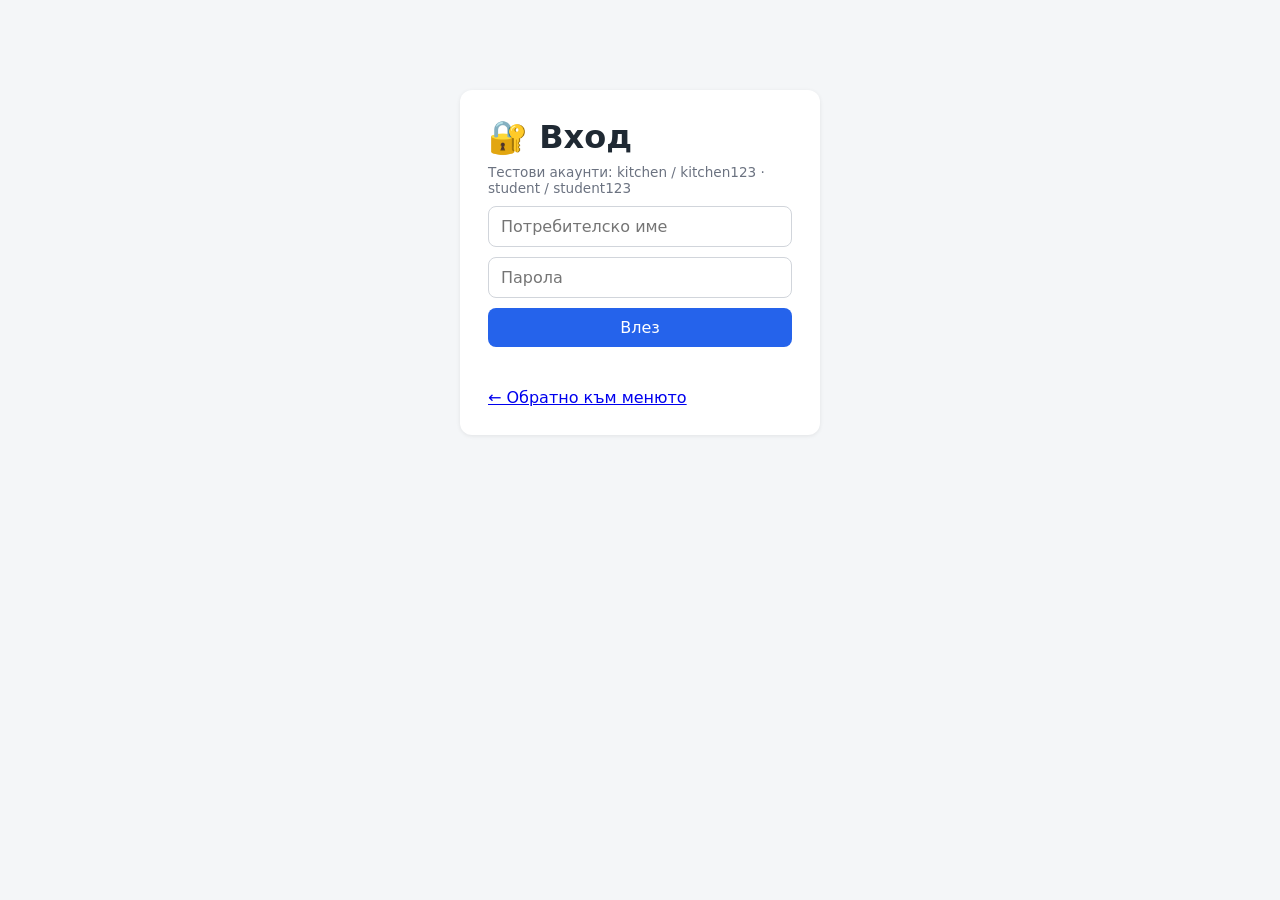
==== SchoolMenu.Api/wwwroot/admin.html @ 2c91041d "Initial commit." ====
<!DOCTYPE html>
<html lang="bg">
<head>
  <meta charset="UTF-8">
  <meta name="viewport" content="width=device-width, initial-scale=1.0">
  <title>Кухня | Админ панел</title>
  <link rel="stylesheet" href="css/style.css">
</head>
<body>

  <header>
    <h1>👩‍🍳 Кухня — админ панел</h1>
    <div class="header-right">
      <!-- Потребителското име се попълва от admin.js -->
      <span id="who"></span>
      <button id="btn-logout">Изход</button>
    </div>
  </header>

  <main>

    <!-- ====================================================
         СЕКЦИЯ 1: Ястия (РАБОТЕЩ ПРИМЕР за запис в базата)
         ==================================================== -->
    <section class="panel">
      <h2>Ястия</h2>

      <!-- Списъкът се пълни от admin.js -> loadItems() -->
      <ul id="items-list"></ul>

      <h3>Добави ново ястие</h3>
      <form id="item-form">
        <input id="item-name" placeholder="Име, напр. Леща чорба" required>
        <select id="item-type">
          <option value="soup">🍲 Супа</option>
          <option value="main">🍛 Основно</option>
          <option value="dessert">🍰 Десерт</option>
        </select>
        <input id="item-allergens" placeholder="Алергени, напр. глутен, мляко (по желание)">
        <button type="submit">Добави ястие</button>
      </form>
    </section>

    <!-- ====================================================
         СЕКЦИЯ 2: Дневно меню - ТВОЯТА ЗАДАЧА 1
         ==================================================== -->
    <section class="panel todo-box">
      <h2>Дневно меню</h2>
      <p>
        <strong>ЗАДАЧА 1:</strong> Тук направи форма за създаване на дневно меню:
        дата + три падащи списъка (супа, основно, десерт) + бележки + бутон „Публикувай“.
      </p>
      <p>
        Точните стъпки са описани в <code>js/admin.js</code> (най-долу).
        Сървърът вече е готов — ползвай <code>postMenu()</code> от <code>js/api.js</code>.
        Формата „Добави ястие“ по-горе е твоят модел за подражание!
      </p>
    </section>

  </main>

  <script src="js/api.js"></script>
  <script src="js/admin.js"></script>
</body>
</html>
---- SchoolMenu.Api/wwwroot/css/style.css ----
/* ============================================================
   style.css - общите стилове за всички страници.

   Цветовете са "CSS променливи" - промени ги тук и цялото
   приложение се пребоядисва. (Бонус задача: тъмен режим =
   втори набор от тези променливи!)
   ============================================================ */
:root {
  --bg: #f4f6f8;            /* фон на страницата */
  --card: #ffffff;          /* фон на картите/панелите */
  --text: #1f2933;          /* основен текст */
  --muted: #6b7280;         /* по-блед текст */
  --primary: #2563eb;       /* основен цвят (бутони, header) */
  --primary-dark: #1e40af;  /* при hover */
  --danger: #dc2626;        /* грешки */
  --radius: 12px;           /* заобляне на ъглите */
}

/* Нулиране: браузърите слагат свои отстъпи - махаме ги */
* { box-sizing: border-box; margin: 0; padding: 0; }

body {
  font-family: system-ui, -apple-system, "Segoe UI", sans-serif;
  background: var(--bg);
  color: var(--text);
}

/* ---------------- Header (горна лента) ---------------- */
header {
  background: var(--primary);
  color: white;
  padding: 16px 24px;
  display: flex;
  justify-content: space-between;
  align-items: center;
  flex-wrap: wrap;          /* на тесен екран се пренарежда */
  gap: 8px;
}
header h1 { font-size: 1.25rem; }
header a { color: white; }
.header-right { display: flex; align-items: center; gap: 12px; }

/* main е центриран и не по-широк от 640px -> чете се добре
   и на телефон, и на голям монитор (responsive) */
main { max-width: 640px; margin: 24px auto; padding: 0 16px; }

h2 { margin-bottom: 12px; }
h3 { margin-top: 16px; }

/* ---------------- Карта с менюто (index.html) ---------------- */
.menu-card {
  background: var(--card);
  border-radius: var(--radius);
  padding: 8px 20px;
  box-shadow: 0 1px 4px rgba(0, 0, 0, 0.08);
}
.menu-item {
  display: flex;
  align-items: center;
  gap: 14px;
  padding: 14px 0;
  border-bottom: 1px solid #eef0f2;
}
.menu-item:last-of-type { border-bottom: none; }
.menu-item .emoji { font-size: 1.8rem; }
.menu-item small {
  display: block;
  color: var(--muted);
  text-transform: uppercase;
  font-size: 0.72rem;
  letter-spacing: 0.04em;
}
.menu-item strong { font-size: 1.05rem; }
.menu-item em { display: block; color: var(--muted); font-size: 0.8rem; font-style: normal; }

.notes {
  background: #eff6ff;
  border-radius: 8px;
  padding: 10px 12px;
  margin: 10px 0 14px;
  font-size: 0.9rem;
}

/* Съобщение "менюто не е публикувано" */
.alert {
  background: #fef3c7;
  border-radius: var(--radius);
  padding: 16px;
}

/* ---------------- Форми ---------------- */
form { display: flex; flex-direction: column; gap: 10px; margin-top: 8px; }
input, select, textarea {
  padding: 10px 12px;
  border: 1px solid #d1d5db;
  border-radius: 8px;
  font: inherit;
  background: white;
}
button {
  padding: 10px 16px;
  border: none;
  border-radius: 8px;
  background: var(--primary);
  color: white;
  font: inherit;
  cursor: pointer;
}
button:hover { background: var(--primary-dark); }

/* ---------------- Админ панел ---------------- */
.panel {
  background: var(--card);
  border-radius: var(--radius);
  padding: 20px;
  margin-bottom: 20px;
  box-shadow: 0 1px 4px rgba(0, 0, 0, 0.08);
}
.panel ul { list-style: none; }
.panel li {
  padding: 8px 0;
  border-bottom: 1px solid #eef0f2;
  display: flex;
  justify-content: space-between;
}
.tag { color: var(--muted); font-size: 0.85rem; }

/* Секцията-задача е с пунктирана рамка, за да се набива на очи */
.todo-box { border: 2px dashed var(--primary); }
.todo-box p { margin-bottom: 8px; }

#btn-logout { background: rgba(255, 255, 255, 0.18); }

/* ---------------- Login страница ---------------- */
.login-box {
  max-width: 360px;
  margin-top: 10vh;
  background: var(--card);
  padding: 28px;
  border-radius: var(--radius);
  box-shadow: 0 1px 4px rgba(0, 0, 0, 0.08);
}
.login-box h1 { margin-bottom: 8px; }
.login-box a { display: inline-block; margin-top: 14px; }
.hint { color: var(--muted); font-size: 0.85rem; margin-bottom: 10px; }
.error { color: var(--danger); min-height: 1.2em; font-size: 0.9rem; }

/* ---------------- Навигация по дни (ЗАДАЧА 2) ---------------- */
.day-nav { display: flex; gap: 8px; margin-bottom: 16px; }
.day-nav button { flex: 1; }
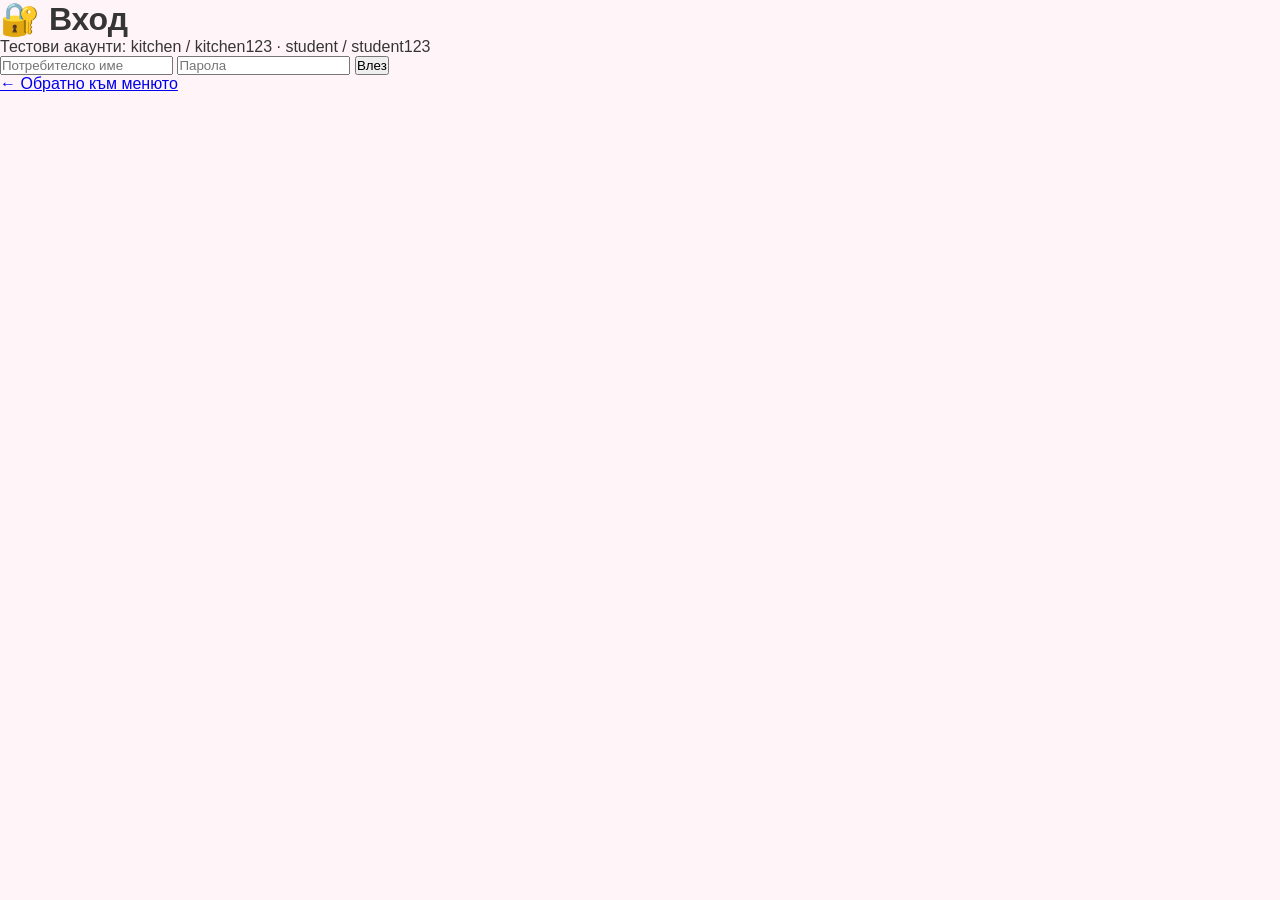
==== commit d01451da: "Fix HTML formatting in admin.html" ====
--- a/SchoolMenu.Api/wwwroot/admin.html
+++ b/SchoolMenu.Api/wwwroot/admin.html
@@ -5,6 +5,7 @@
   <meta name="viewport" content="width=device-width, initial-scale=1.0">
   <title>Кухня | Админ панел</title>
   <link rel="stylesheet" href="css/style.css">
+
 </head>
 <body>
 
--- a/SchoolMenu.Api/wwwroot/css/style.css
+++ b/SchoolMenu.Api/wwwroot/css/style.css
@@ -5,146 +5,436 @@
    приложение се пребоядисва. (Бонус задача: тъмен режим =
    втори набор от тези променливи!)
    ============================================================ */
+/* ================= LOGIN ================= */
+html {
+    scroll-behavior: smooth;
+}
 :root {
-  --bg: #f4f6f8;            /* фон на страницата */
-  --card: #ffffff;          /* фон на картите/панелите */
-  --text: #1f2933;          /* основен текст */
-  --muted: #6b7280;         /* по-блед текст */
-  --primary: #2563eb;       /* основен цвят (бутони, header) */
-  --primary-dark: #1e40af;  /* при hover */
-  --danger: #dc2626;        /* грешки */
-  --radius: 12px;           /* заобляне на ъглите */
-}
-
-/* Нулиране: браузърите слагат свои отстъпи - махаме ги */
-* { box-sizing: border-box; margin: 0; padding: 0; }
-
+    --primary: #E63973;
+    --primary-dark: #C2185B;
+    --secondary: #FF6F91;
+    --background: #FFF5F8;
+    --white: #FFFFFF;
+    --text: #353535;
+    --shadow: 0 10px 30px rgba(0,0,0,.08);
+}
 body {
-  font-family: system-ui, -apple-system, "Segoe UI", sans-serif;
-  background: var(--bg);
-  color: var(--text);
-}
-
-/* ---------------- Header (горна лента) ---------------- */
-header {
-  background: var(--primary);
-  color: white;
-  padding: 16px 24px;
-  display: flex;
-  justify-content: space-between;
-  align-items: center;
-  flex-wrap: wrap;          /* на тесен екран се пренарежда */
-  gap: 8px;
-}
-header h1 { font-size: 1.25rem; }
-header a { color: white; }
-.header-right { display: flex; align-items: center; gap: 12px; }
-
-/* main е центриран и не по-широк от 640px -> чете се добре
-   и на телефон, и на голям монитор (responsive) */
-main { max-width: 640px; margin: 24px auto; padding: 0 16px; }
-
-h2 { margin-bottom: 12px; }
-h3 { margin-top: 16px; }
-
-/* ---------------- Карта с менюто (index.html) ---------------- */
-.menu-card {
-  background: var(--card);
-  border-radius: var(--radius);
-  padding: 8px 20px;
-  box-shadow: 0 1px 4px rgba(0, 0, 0, 0.08);
-}
-.menu-item {
-  display: flex;
-  align-items: center;
-  gap: 14px;
-  padding: 14px 0;
-  border-bottom: 1px solid #eef0f2;
-}
-.menu-item:last-of-type { border-bottom: none; }
-.menu-item .emoji { font-size: 1.8rem; }
-.menu-item small {
-  display: block;
-  color: var(--muted);
-  text-transform: uppercase;
-  font-size: 0.72rem;
-  letter-spacing: 0.04em;
-}
-.menu-item strong { font-size: 1.05rem; }
-.menu-item em { display: block; color: var(--muted); font-size: 0.8rem; font-style: normal; }
-
-.notes {
-  background: #eff6ff;
-  border-radius: 8px;
-  padding: 10px 12px;
-  margin: 10px 0 14px;
-  font-size: 0.9rem;
-}
-
-/* Съобщение "менюто не е публикувано" */
-.alert {
-  background: #fef3c7;
-  border-radius: var(--radius);
-  padding: 16px;
-}
-
-/* ---------------- Форми ---------------- */
-form { display: flex; flex-direction: column; gap: 10px; margin-top: 8px; }
-input, select, textarea {
-  padding: 10px 12px;
-  border: 1px solid #d1d5db;
-  border-radius: 8px;
-  font: inherit;
-  background: white;
-}
-button {
-  padding: 10px 16px;
-  border: none;
-  border-radius: 8px;
-  background: var(--primary);
-  color: white;
-  font: inherit;
-  cursor: pointer;
-}
-button:hover { background: var(--primary-dark); }
-
-/* ---------------- Админ панел ---------------- */
-.panel {
-  background: var(--card);
-  border-radius: var(--radius);
-  padding: 20px;
-  margin-bottom: 20px;
-  box-shadow: 0 1px 4px rgba(0, 0, 0, 0.08);
-}
-.panel ul { list-style: none; }
-.panel li {
-  padding: 8px 0;
-  border-bottom: 1px solid #eef0f2;
-  display: flex;
-  justify-content: space-between;
-}
-.tag { color: var(--muted); font-size: 0.85rem; }
-
-/* Секцията-задача е с пунктирана рамка, за да се набива на очи */
-.todo-box { border: 2px dashed var(--primary); }
-.todo-box p { margin-bottom: 8px; }
-
-#btn-logout { background: rgba(255, 255, 255, 0.18); }
-
-/* ---------------- Login страница ---------------- */
-.login-box {
-  max-width: 360px;
-  margin-top: 10vh;
-  background: var(--card);
-  padding: 28px;
-  border-radius: var(--radius);
-  box-shadow: 0 1px 4px rgba(0, 0, 0, 0.08);
-}
-.login-box h1 { margin-bottom: 8px; }
-.login-box a { display: inline-block; margin-top: 14px; }
-.hint { color: var(--muted); font-size: 0.85rem; margin-bottom: 10px; }
-.error { color: var(--danger); min-height: 1.2em; font-size: 0.9rem; }
-
-/* ---------------- Навигация по дни (ЗАДАЧА 2) ---------------- */
-.day-nav { display: flex; gap: 8px; margin-bottom: 16px; }
-.day-nav button { flex: 1; }
+    margin: 0;
+    background: var(--background);
+    color: var(--text);
+    font-family: 'Poppins',sans-serif;
+}
+* {
+    margin: 0;
+    padding: 0;
+    box-sizing: border-box;
+}
+.login-page {
+    min-height: 100vh;
+    display: flex;
+    justify-content: center;
+    align-items: center;
+    padding: 40px;
+}
+
+.login-card {
+    width: 430px;
+    background: white;
+    border-radius: 25px;
+    padding: 45px;
+    box-shadow: 0 15px 35px rgba(0,0,0,.12);
+}
+
+.login-header {
+    text-align: center;
+    margin-bottom: 35px;
+}
+
+    .login-header h1 {
+        font-size: 34px;
+        color: #5E4035;
+    }
+
+    .login-header p {
+        margin-top: 8px;
+        color: #9C8278;
+    }
+
+.input-group {
+    margin-bottom: 22px;
+}
+
+    .input-group label {
+        display: block;
+        margin-bottom: 8px;
+        font-weight: 600;
+    }
+
+.role-select {
+    display: flex;
+    gap: 15px;
+}
+
+.role-card {
+    flex: 1;
+    cursor: pointer;
+}
+
+    .role-card input {
+        display: none;
+    }
+
+    .role-card span {
+        display: block;
+        text-align: center;
+        padding: 15px;
+        border-radius: 15px;
+        border: 2px solid #D8C7BE;
+        transition: .3s;
+    }
+
+    .role-card input:checked + span {
+        background: #A76F5A;
+        color: white;
+        border-color: #A76F5A;
+    }
+
+.login-footer {
+    margin-top: 30px;
+    text-align: center;
+    color: #9C8278;
+}
+.container {
+    width: 90%;
+    max-width: 1400px;
+    margin: auto;
+}
+.header {
+    position: sticky;
+    top: 0;
+    z-index: 1000;
+    background: white;
+    box-shadow: var(--shadow);
+    padding: 18px 0;
+}
+    .header .container {
+        display: flex;
+        justify-content: space-between;
+        align-items: center;
+    }
+.logo {
+    font-size: 28px;
+    font-weight: 700;
+    color: var(--primary);
+    letter-spacing: 1px;
+}
+nav {
+    display: flex;
+    gap: 35px;
+    align-items: center;
+}
+    nav a {
+        text-decoration: none;
+        color: var(--text);
+        font-weight: 500;
+        transition: .3s;
+    }
+        nav a:hover {
+            color: var(--primary);
+        }
+.login-btn {
+    background: var(--primary);
+    color: white !important;
+    padding: 12px 28px;
+    border-radius: 12px;
+    font-weight: 600;
+    letter-spacing: .5px;
+}
+    .login-btn:hover {
+        background: var(--primary-dark);
+    }
+.hero {
+    padding: 80px 0;
+}
+.hero-content {
+    display: flex;
+    justify-content: space-between;
+    align-items: center;
+    gap: 60px;
+}
+.hero-text {
+    flex: 1;
+}
+    .hero-text h1 {
+        font-size: 56px;
+        color: var(--primary);
+        margin-bottom: 15px;
+    }
+    .hero-text h2 {
+        font-size: 30px;
+        font-weight: 500;
+        margin-bottom: 25px;
+    }
+    .hero-text p {
+        font-size: 18px;
+        line-height: 1.8;
+        color: #666;
+        margin-bottom: 35px;
+    }
+.hero-button {
+    display: inline-block;
+    background: var(--primary);
+    color: white;
+    text-decoration: none;
+    padding: 15px 35px;
+    border-radius: 12px;
+    transition: .3s;
+}
+    .hero-button:hover {
+        background: var(--primary-dark);
+        transform: translateY(-3px);
+    }
+.hero-image {
+    flex: 1;
+    text-align: right;
+}
+    .hero-image img {
+        width: 100%;
+        max-width: 520px;
+        border-radius: 25px;
+        box-shadow: var(--shadow);
+    }
+@media(max-width:900px) {
+
+    .hero-content {
+        flex-direction: column;
+        text-align: center;
+    }
+
+    .hero-image {
+        text-align: center;
+    }
+
+    .hero-text h1 {
+        font-size: 42px;
+    }
+}
+.login-page {
+    min-height: 100vh;
+    display: flex;
+    justify-content: center;
+    align-items: center;
+    background: linear-gradient( 135deg, #FFF5F8, #FFE7EF );
+}
+.login-card {
+    width: 430px;
+    background: white;
+    padding: 50px;
+    border-radius: 25px;
+    box-shadow: var(--shadow);
+    text-align: center;
+    transition: .35s;
+}
+    .login-card h1 {
+        color: var(--primary);
+        margin-bottom: 15px;
+        transition: .35s;
+    }
+.subtitle {
+    color: #666;
+    margin-bottom: 35px;
+}
+.role-btn {
+    width: 100%;
+    padding: 18px;
+    margin-bottom: 18px;
+    border: none;
+    border-radius: 15px;
+    background: var(--primary);
+    color: white;
+    font-size: 18px;
+    cursor: pointer;
+    transition: .3s;
+}
+    .role-btn:hover {
+        background: var(--primary-dark);
+    }
+#kitchenLogin {
+    display: flex;
+    flex-direction: column;
+    gap: 20px;
+}
+    #kitchenLogin input {
+        padding: 16px;
+        border: 1px solid #ddd;
+        border-radius: 12px;
+        font-size: 16px;
+    }
+.login-btn-full {
+    background: var(--primary);
+    color: white;
+    border: none;
+    padding: 16px;
+    border-radius: 12px;
+    cursor: pointer;
+    font-size: 17px;
+}
+    .login-btn-full:hover {
+        background: var(--primary-dark);
+    }
+.menu-section {
+    margin: 80px 0;
+}
+.section-title {
+    text-align: center;
+    font-size: 38px;
+    color: var(--primary);
+    margin-bottom: 50px;
+}
+.category-title {
+    font-size: 28px;
+    margin-bottom: 30px;
+}
+.menu-grid {
+    display: grid;
+    grid-template-columns: repeat(auto-fit,minmax(320px,1fr));
+    gap: 30px;
+}
+.food-card {
+    background: white;
+    border-radius: 20px;
+    overflow: hidden;
+    box-shadow: var(--shadow);
+    transition: .3s;
+    border: 1px solid #f3d4df;
+    transition: .35s;
+}
+    .food-card:hover {
+        transform: translateY(-12px);
+        box-shadow: 0 20px 45px rgba(0,0,0,.15);
+        transition: .35s;
+    }
+    .food-card img {
+        width: 100%;
+        height: 260px;
+        object-fit: cover;
+        transition: .35s;
+    }
+.food-info {
+    padding: 25px;
+}
+    .food-info h4 {
+        font-size: 24px;
+        margin-bottom: 15px;
+    }
+    .food-info p {
+        color: #666;
+        line-height: 1.7;
+        margin-bottom: 20px;
+    }
+.food-details {
+    display: flex;
+    justify-content: space-between;
+    margin-bottom: 20px;
+    font-weight: 600;
+    color: var(--primary);
+}
+.food-info small {
+    color: #888;
+}
+.calendar-section {
+    margin-top: 70px;
+}
+.calendar-box {
+    display: flex;
+    justify-content: center;
+    margin-top: 35px;
+}
+#menuDate {
+    padding: 16px 25px;
+    font-size: 18px;
+    border-radius: 15px;
+    border: 2px solid var(--primary);
+    background: white;
+    color: var(--text);
+    outline: none;
+}
+    #menuDate:focus {
+        border-color: var(--primary-dark);
+    }
+.selected-date {
+    margin-top: 20px;
+    text-align: center;
+    font-size: 22px;
+    font-weight: 600;
+    color: var(--primary);
+}
+.footer {
+    background: #C2185B;
+    color: white;
+    margin-top: 100px;
+    padding: 80px 0 30px;
+}
+.footer-grid {
+    display: grid;
+    grid-template-columns: repeat(auto-fit,minmax(260px,1fr));
+    gap: 40px;
+}
+.footer h3 {
+    margin-bottom: 20px;
+    font-size: 22px;
+}
+.footer p {
+    line-height: 1.8;
+    margin-bottom: 10px;
+}
+.footer form {
+    display: flex;
+    flex-direction: column;
+    gap: 15px;
+}
+.footer input,
+.footer textarea {
+    padding: 14px;
+    border: none;
+    border-radius: 12px;
+    font-family: 'Poppins',sans-serif;
+}
+.footer textarea {
+    resize: none;
+    height: 110px;
+}
+.footer button {
+    background: white;
+    color: var(--primary);
+    border: none;
+    padding: 14px;
+    border-radius: 12px;
+    cursor: pointer;
+    font-weight: 600;
+    transition: .3s;
+}
+    .footer button:hover {
+        background: #ffe5ef;
+    }
+.rating {
+    display: flex;
+    gap: 10px;
+    margin-top: 15px;
+}
+    .rating button {
+        width: 45px;
+        height: 45px;
+        border-radius: 50%;
+    }
+.copyright {
+    text-align: center;
+    margin-top: 40px;
+    border-top: 1px solid rgba(255,255,255,.2);
+    padding-top: 20px;
+    font-size: 14px;
+}
+.logo-subtitle {
+    font-size: 13px;
+    color: #777;
+    margin-top: 4px;
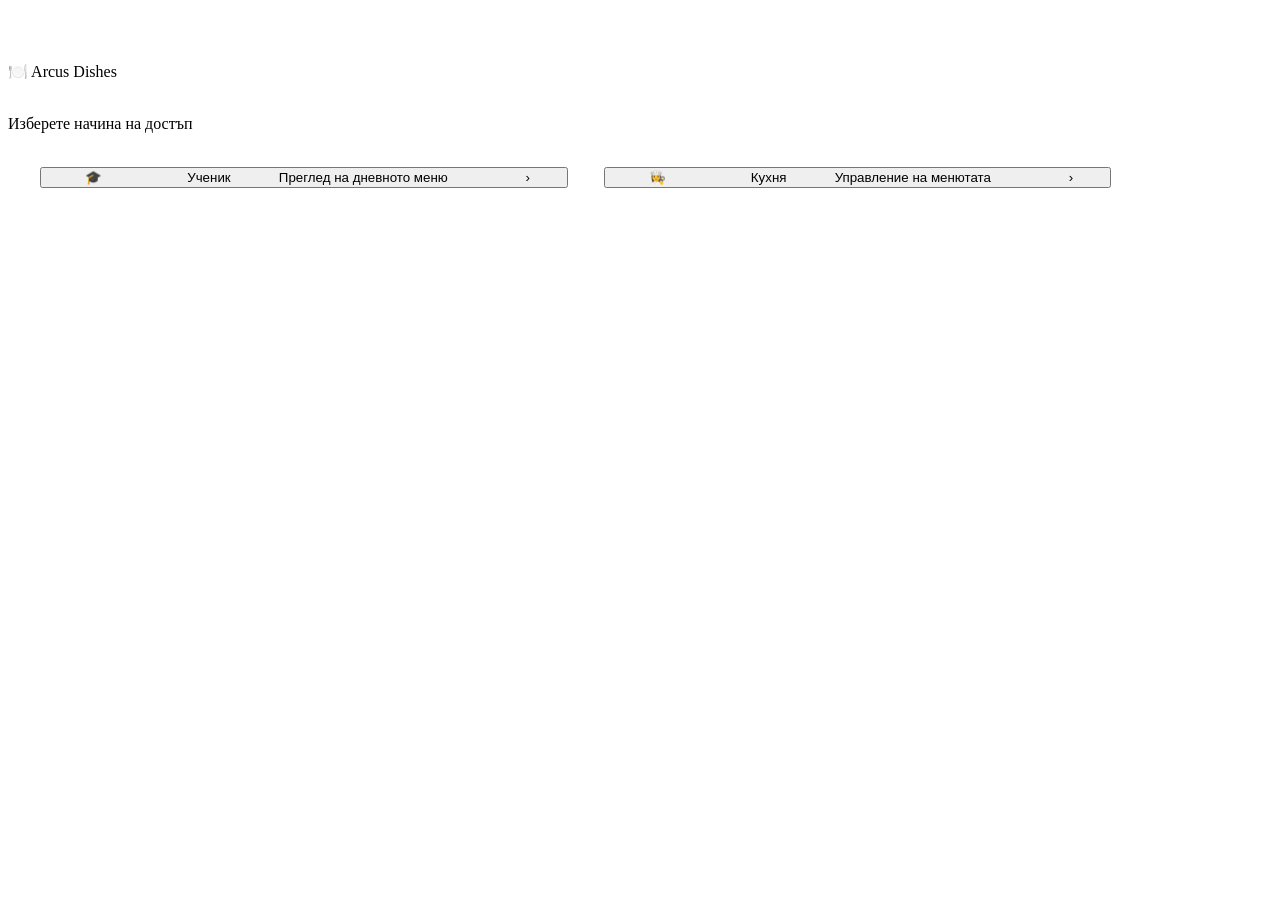
==== commit 5024d960: "Update admin page title and layout structure" ====
--- a/SchoolMenu.Api/wwwroot/admin.html
+++ b/SchoolMenu.Api/wwwroot/admin.html
@@ -3,62 +3,216 @@
 <head>
   <meta charset="UTF-8">
   <meta name="viewport" content="width=device-width, initial-scale=1.0">
-  <title>Кухня | Админ панел</title>
+  <title>Arcus Dishes — Кухня</title>
   <link rel="stylesheet" href="css/style.css">
-
 </head>
 <body>
 
-  <header>
-    <h1>👩‍🍳 Кухня — админ панел</h1>
-    <div class="header-right">
-      <!-- Потребителското име се попълва от admin.js -->
-      <span id="who"></span>
-      <button id="btn-logout">Изход</button>
+  <div class="admin-layout">
+
+    <!-- ══ SIDEBAR ══ -->
+    <aside class="admin-sidebar">
+      <div class="sidebar-logo">🍽️ Arcus Dishes</div>
+      <div class="sidebar-user">
+        <div class="sidebar-avatar">👩‍🍳</div>
+        <div class="sidebar-user-info">
+          <div class="username" id="who">Кухня</div>
+          <div class="role-label">Администратор</div>
+        </div>
+      </div>
+      <nav class="sidebar-nav">
+        <button class="sidebar-nav-item active" onclick="showTab('tab-menu')" id="nav-menu">
+          <span class="nav-icon">📅</span> Дневно меню
+        </button>
+        <button class="sidebar-nav-item" onclick="showTab('tab-items')" id="nav-items">
+          <span class="nav-icon">🍲</span> Ястия
+        </button>
+      </nav>
+      <div class="sidebar-footer">
+        <button class="btn-logout" id="btn-logout">🚪 Изход</button>
+      </div>
+    </aside>
+
+    <!-- ══ MAIN ══ -->
+    <main class="admin-main">
+      <div class="admin-topbar">
+        <h1 id="topbar-title">Дневно меню</h1>
+        <div class="topbar-actions">
+          <button class="btn btn-green" id="topbar-primary-btn" onclick="openAddMenuModal()">+ Публикувай меню</button>
+        </div>
+      </div>
+
+      <div class="admin-content">
+
+        <!-- ══ TAB: MENU ══ -->
+        <div class="tab-view active" id="tab-menu">
+
+          <!-- Date picker for viewing -->
+          <div class="admin-panel">
+            <div class="panel-header">
+              <h2>Преглед по дата</h2>
+              <div style="display:flex;gap:8px;align-items:center;">
+                <button class="btn btn-outline btn-sm" id="admin-prev">‹</button>
+                <input type="date" id="admin-date" style="padding:8px 12px;border:1.5px solid var(--border);border-radius:8px;font-size:14px;outline:none;">
+                <button class="btn btn-outline btn-sm" id="admin-next">›</button>
+                <button class="btn btn-outline btn-sm" id="admin-today">Днес</button>
+              </div>
+            </div>
+            <div class="panel-body" id="admin-menu-view">
+              <div class="empty-state"><div class="empty-icon">📅</div><p>Изберете дата за преглед</p></div>
+            </div>
+          </div>
+
+          <!-- Recent menus list -->
+          <div class="admin-panel">
+            <div class="panel-header"><h2>Последни менюта</h2></div>
+            <div class="panel-body">
+              <div id="recent-menus-list">
+                <div class="empty-state"><div class="empty-icon">⏳</div><p>Зареждане...</p></div>
+              </div>
+            </div>
+          </div>
+        </div>
+
+        <!-- ══ TAB: ITEMS ══ -->
+        <div class="tab-view" id="tab-items">
+          <div class="admin-panel">
+            <div class="panel-header">
+              <h2>Всички ястия</h2>
+              <button class="btn btn-green btn-sm" onclick="openAddItemModal()">+ Добави ястие</button>
+            </div>
+            <div class="panel-body" style="padding:0;">
+              <table class="items-table">
+                <thead>
+                  <tr>
+                    <th>Ястие</th>
+                    <th>Тип</th>
+                    <th>Грамаж</th>
+                    <th>Цена</th>
+                    <th>Алергени</th>
+                    <th>Действия</th>
+                  </tr>
+                </thead>
+                <tbody id="items-tbody">
+                  <tr><td colspan="6"><div class="empty-state"><div class="empty-icon">⏳</div><p>Зареждане...</p></div></td></tr>
+                </tbody>
+              </table>
+            </div>
+          </div>
+        </div>
+
+      </div><!-- /admin-content -->
+    </main>
+  </div>
+
+  <!-- ══ MODAL: ADD/EDIT ITEM ══ -->
+  <div class="modal-overlay" id="itemModal">
+    <div class="modal">
+      <div class="modal-header">
+        <h3 id="itemModalTitle">Добави ястие</h3>
+        <button class="modal-close" onclick="closeModal('itemModal')">✕</button>
+      </div>
+      <div class="modal-body">
+        <form id="item-form">
+          <input type="hidden" id="item-id">
+          <div class="form-grid">
+            <div class="field-group span-2">
+              <label>Наименование *</label>
+              <input type="text" id="item-name" placeholder="напр. Леща чорба" required>
+            </div>
+            <div class="field-group">
+              <label>Категория *</label>
+              <select id="item-type">
+                <option value="soup">🍲 Супа</option>
+                <option value="main">🍛 Основно</option>
+                <option value="dessert">🍰 Десерт</option>
+              </select>
+            </div>
+            <div class="field-group">
+              <label>Грамаж (г)</label>
+              <input type="number" id="item-weight" placeholder="напр. 350" min="0">
+            </div>
+            <div class="field-group">
+              <label>Цена (лв.)</label>
+              <input type="number" id="item-price" placeholder="напр. 2.50" step="0.01" min="0">
+            </div>
+            <div class="field-group">
+              <label>Калории (kcal)</label>
+              <input type="number" id="item-calories" placeholder="напр. 280" min="0">
+            </div>
+            <div class="field-group span-2">
+              <label>Алергени</label>
+              <input type="text" id="item-allergens" placeholder="напр. глутен, мляко, яйца">
+            </div>
+            <div class="field-group span-2">
+              <label>Съставки / Описание</label>
+              <textarea id="item-description" placeholder="Кратко описание на ястието и основните съставки..."></textarea>
+            </div>
+          </div>
+        </form>
+      </div>
+      <div class="modal-footer">
+        <button class="btn btn-outline" onclick="closeModal('itemModal')">Отказ</button>
+        <button class="btn btn-green" onclick="submitItemForm()">Запази</button>
+      </div>
     </div>
-  </header>
-
-  <main>
-
-    <!-- ====================================================
-         СЕКЦИЯ 1: Ястия (РАБОТЕЩ ПРИМЕР за запис в базата)
-         ==================================================== -->
-    <section class="panel">
-      <h2>Ястия</h2>
-
-      <!-- Списъкът се пълни от admin.js -> loadItems() -->
-      <ul id="items-list"></ul>
-
-      <h3>Добави ново ястие</h3>
-      <form id="item-form">
-        <input id="item-name" placeholder="Име, напр. Леща чорба" required>
-        <select id="item-type">
-          <option value="soup">🍲 Супа</option>
-          <option value="main">🍛 Основно</option>
-          <option value="dessert">🍰 Десерт</option>
-        </select>
-        <input id="item-allergens" placeholder="Алергени, напр. глутен, мляко (по желание)">
-        <button type="submit">Добави ястие</button>
-      </form>
-    </section>
-
-    <!-- ====================================================
-         СЕКЦИЯ 2: Дневно меню - ТВОЯТА ЗАДАЧА 1
-         ==================================================== -->
-    <section class="panel todo-box">
-      <h2>Дневно меню</h2>
-      <p>
-        <strong>ЗАДАЧА 1:</strong> Тук направи форма за създаване на дневно меню:
-        дата + три падащи списъка (супа, основно, десерт) + бележки + бутон „Публикувай“.
-      </p>
-      <p>
-        Точните стъпки са описани в <code>js/admin.js</code> (най-долу).
-        Сървърът вече е готов — ползвай <code>postMenu()</code> от <code>js/api.js</code>.
-        Формата „Добави ястие“ по-горе е твоят модел за подражание!
-      </p>
-    </section>
-
-  </main>
+  </div>
+
+  <!-- ══ MODAL: PUBLISH MENU ══ -->
+  <div class="modal-overlay" id="menuModal">
+    <div class="modal">
+      <div class="modal-header">
+        <h3 id="menuModalTitle">Публикувай дневно меню</h3>
+        <button class="modal-close" onclick="closeModal('menuModal')">✕</button>
+      </div>
+      <div class="modal-body">
+        <form id="menu-form">
+          <input type="hidden" id="menu-id">
+          <div class="form-grid">
+            <div class="field-group span-2">
+              <label>Дата *</label>
+              <input type="date" id="menu-date-input" required>
+            </div>
+            <div class="field-group span-2">
+              <label>🍲 Супа *</label>
+              <select id="select-soup"><option value="">— Изберете —</option></select>
+            </div>
+            <div class="field-group span-2">
+              <label>🍛 Основно ястие *</label>
+              <select id="select-main"><option value="">— Изберете —</option></select>
+            </div>
+            <div class="field-group span-2">
+              <label>🍰 Десерт *</label>
+              <select id="select-dessert"><option value="">— Изберете —</option></select>
+            </div>
+            <div class="field-group span-2">
+              <label>Бележки (по желание)</label>
+              <textarea id="menu-notes" placeholder="напр. Днес менюто е вегетарианско"></textarea>
+            </div>
+          </div>
+        </form>
+      </div>
+      <div class="modal-footer">
+        <button class="btn btn-outline" onclick="closeModal('menuModal')">Отказ</button>
+        <button class="btn btn-green" onclick="submitMenuForm()">Публикувай</button>
+      </div>
+    </div>
+  </div>
+
+  <!-- ══ CONFIRM DIALOG ══ -->
+  <div class="confirm-overlay" id="confirmOverlay">
+    <div class="confirm-dialog">
+      <div class="confirm-icon" id="confirmIcon">⚠️</div>
+      <h3 id="confirmTitle">Сигурни ли сте?</h3>
+      <p id="confirmMessage">Това действие не може да бъде отменено.</p>
+      <div class="confirm-actions">
+        <button class="btn btn-outline" onclick="closeConfirm(false)">Отказ</button>
+        <button class="btn btn-red" id="confirmOkBtn" onclick="closeConfirm(true)">Изтрий</button>
+      </div>
+    </div>
+  </div>
+
+  <div class="toast-container" id="toastContainer"></div>
 
   <script src="js/api.js"></script>
   <script src="js/admin.js"></script>
--- a/SchoolMenu.Api/wwwroot/css/style.css
+++ b/SchoolMenu.Api/wwwroot/css/style.css
@@ -1,440 +1,1122 @@
 /* ============================================================
-   style.css - общите стилове за всички страници.
-
-   Цветовете са "CSS променливи" - промени ги тук и цялото
-   приложение се пребоядисва. (Бонус задача: тъмен режим =
-   втори набор от тези променливи!)
+
+   Arcus Dishes — style.css
+
+   Palette: forest green + cream + warm white + accent amber
+
    ============================================================ */
-/* ================= LOGIN ================= */
-html {
-    scroll-behavior: smooth;
-}
+ 
+@import url('https://fonts.googleapis.com/css2?family=DM+Sans:wght@300;400;500;600;700&family=Playfair+Display:wght@600;700&display=swap%27);
+ 
 :root {
-    --primary: #E63973;
-    --primary-dark: #C2185B;
-    --secondary: #FF6F91;
-    --background: #FFF5F8;
-    --white: #FFFFFF;
-    --text: #353535;
-    --shadow: 0 10px 30px rgba(0,0,0,.08);
-}
+
+  --green:       #2D6A4F;
+
+  --green-dark:  #1B4332;
+
+  --green-mid:   #40916C;
+
+  --green-light: #D8F3DC;
+
+  --amber:       #F4A261;
+
+  --amber-dark:  #E76F51;
+
+  --cream:       #FEFAE0;
+
+  --white:       #FFFFFF;
+
+  --text:        #1A1A2E;
+
+  --text-muted:  #6B7280;
+
+  --border:      #E5E7EB;
+
+  --shadow-sm:   0 1px 3px rgba(0,0,0,.06), 0 1px 2px rgba(0,0,0,.04);
+
+  --shadow-md:   0 4px 16px rgba(0,0,0,.08);
+
+  --shadow-lg:   0 12px 40px rgba(0,0,0,.12);
+
+  --radius:      14px;
+
+  --radius-sm:   8px;
+
+  --radius-lg:   22px;
+
+  --transition:  .22s cubic-bezier(.4,0,.2,1);
+
+}
+ 
+/* ── Reset ── */
+
+*, *::before, *::after { box-sizing: border-box; margin: 0; padding: 0; }
+
+html { scroll-behavior: smooth; }
+
 body {
-    margin: 0;
-    background: var(--background);
-    color: var(--text);
-    font-family: 'Poppins',sans-serif;
-}
-* {
-    margin: 0;
-    padding: 0;
-    box-sizing: border-box;
-}
+
+  font-family: 'DM Sans', sans-serif;
+
+  background: var(--cream);
+
+  color: var(--text);
+
+  line-height: 1.6;
+
+  min-height: 100vh;
+
+}
+
+img { display: block; max-width: 100%; }
+
+a { text-decoration: none; color: inherit; }
+
+button { font-family: inherit; cursor: pointer; border: none; }
+
+input, select, textarea { font-family: inherit; }
+ 
+/* ── Utility ── */
+
+.container { width: 92%; max-width: 1200px; margin: 0 auto; }
+
+.sr-only { position: absolute; width: 1px; height: 1px; overflow: hidden; clip: rect(0,0,0,0); }
+ 
+/* ════════════════════════════════════════
+
+   PUBLIC HEADER (index.html)
+
+   ════════════════════════════════════════ */
+
+.site-header {
+
+  position: sticky; top: 0; z-index: 100;
+
+  background: rgba(255,255,255,.92);
+
+  backdrop-filter: blur(12px);
+
+  border-bottom: 1px solid var(--border);
+
+  padding: 0 0;
+
+}
+
+.site-header .container {
+
+  display: flex; align-items: center;
+
+  justify-content: space-between;
+
+  height: 68px; gap: 24px;
+
+}
+
+.site-logo {
+
+  font-family: 'Playfair Display', serif;
+
+  font-size: 22px; color: var(--green-dark);
+
+  display: flex; align-items: center; gap: 8px;
+
+}
+
+.site-logo span { font-size: 28px; }
+
+.site-nav { display: flex; align-items: center; gap: 6px; }
+
+.site-nav a {
+
+  padding: 8px 16px; border-radius: 10px;
+
+  font-weight: 500; font-size: 15px;
+
+  color: var(--text-muted);
+
+  transition: background var(--transition), color var(--transition);
+
+}
+
+.site-nav a:hover { background: var(--green-light); color: var(--green-dark); }
+
+.site-nav .nav-login {
+
+  background: var(--green); color: white;
+
+  padding: 10px 22px; border-radius: 10px; font-weight: 600;
+
+}
+
+.site-nav .nav-login:hover { background: var(--green-dark); }
+ 
+/* ── HERO ── */
+
+.hero {
+
+  padding: 80px 0 60px;
+
+  background: linear-gradient(135deg, #f0fdf4 0%, var(--cream) 60%);
+
+}
+
+.hero-inner {
+
+  display: flex; align-items: center;
+
+  gap: 64px;
+
+}
+
+.hero-text { flex: 1; }
+
+.hero-eyebrow {
+
+  display: inline-block;
+
+  background: var(--green-light); color: var(--green-dark);
+
+  font-size: 13px; font-weight: 600; letter-spacing: .06em;
+
+  text-transform: uppercase; padding: 5px 14px;
+
+  border-radius: 20px; margin-bottom: 20px;
+
+}
+
+.hero-text h1 {
+
+  font-family: 'Playfair Display', serif;
+
+  font-size: clamp(40px, 5vw, 62px);
+
+  line-height: 1.12; color: var(--green-dark);
+
+  margin-bottom: 18px;
+
+}
+
+.hero-text p { font-size: 17px; color: var(--text-muted); max-width: 460px; margin-bottom: 36px; }
+
+.hero-cta {
+
+  display: inline-flex; align-items: center; gap: 8px;
+
+  background: var(--green); color: white;
+
+  padding: 15px 30px; border-radius: var(--radius);
+
+  font-weight: 600; font-size: 16px;
+
+  transition: background var(--transition), transform var(--transition);
+
+}
+
+.hero-cta:hover { background: var(--green-dark); transform: translateY(-2px); }
+
+.hero-visual {
+
+  flex: 1; max-width: 420px;
+
+  background: white; border-radius: var(--radius-lg);
+
+  box-shadow: var(--shadow-lg);
+
+  overflow: hidden;
+
+}
+
+.hero-visual img { width: 100%; object-fit: cover; }
+ 
+/* ── SECTION TITLES ── */
+
+.section-label {
+
+  font-size: 12px; font-weight: 700; letter-spacing: .1em;
+
+  text-transform: uppercase; color: var(--green-mid);
+
+  margin-bottom: 8px;
+
+}
+
+.section-title {
+
+  font-family: 'Playfair Display', serif;
+
+  font-size: clamp(26px, 3.5vw, 38px);
+
+  color: var(--green-dark);
+
+  margin-bottom: 40px;
+
+}
+
+.section-title.center { text-align: center; }
+ 
+/* ── DATE PICKER ── */
+
+.date-section { padding: 56px 0 0; }
+
+.date-picker-card {
+
+  background: white; border-radius: var(--radius-lg);
+
+  padding: 32px 40px;
+
+  box-shadow: var(--shadow-md);
+
+  display: flex; align-items: center; justify-content: space-between;
+
+  flex-wrap: wrap; gap: 20px;
+
+}
+
+.date-picker-card h2 {
+
+  font-family: 'Playfair Display', serif;
+
+  font-size: 22px; color: var(--green-dark);
+
+}
+
+.date-picker-card p { color: var(--text-muted); font-size: 15px; }
+
+.date-input-wrap { display: flex; align-items: center; gap: 12px; flex-wrap: wrap; }
+
+#menuDate {
+
+  padding: 12px 20px; font-size: 16px;
+
+  border: 2px solid var(--border); border-radius: var(--radius);
+
+  background: var(--cream); color: var(--text);
+
+  outline: none; transition: border-color var(--transition);
+
+}
+
+#menuDate:focus { border-color: var(--green); }
+
+.date-nav-btn {
+
+  width: 42px; height: 42px;
+
+  background: var(--green-light); color: var(--green-dark);
+
+  border-radius: 50%; font-size: 18px;
+
+  display: flex; align-items: center; justify-content: center;
+
+  transition: background var(--transition);
+
+}
+
+.date-nav-btn:hover { background: var(--green); color: white; }
+
+.btn-today-pill {
+
+  padding: 10px 22px; border-radius: 20px;
+
+  background: var(--green); color: white;
+
+  font-weight: 600; font-size: 14px;
+
+  transition: background var(--transition);
+
+}
+
+.btn-today-pill:hover { background: var(--green-dark); }
+ 
+/* ── CURRENT DATE LABEL ── */
+
+.current-date-label {
+
+  text-align: center; margin: 28px 0 0;
+
+  font-size: 20px; font-weight: 600; color: var(--green-dark);
+
+}
+ 
+/* ── MENU SECTION ── */
+
+.menu-section { padding: 48px 0 80px; }
+
+#menu-container { min-height: 200px; }
+ 
+.menu-card {
+
+  background: white; border-radius: var(--radius-lg);
+
+  box-shadow: var(--shadow-md);
+
+  overflow: hidden;
+
+}
+
+.menu-card-header {
+
+  background: var(--green); color: white;
+
+  padding: 24px 32px;
+
+  display: flex; align-items: center; justify-content: space-between;
+
+}
+
+.menu-card-header h3 {
+
+  font-family: 'Playfair Display', serif; font-size: 22px;
+
+}
+
+.menu-badge {
+
+  background: rgba(255,255,255,.2); font-size: 13px;
+
+  padding: 4px 12px; border-radius: 20px; font-weight: 500;
+
+}
+
+.menu-courses { padding: 8px 0; }
+
+.menu-course {
+
+  display: flex; align-items: flex-start; gap: 20px;
+
+  padding: 24px 32px;
+
+  border-bottom: 1px solid var(--border);
+
+  transition: background var(--transition);
+
+}
+
+.menu-course:last-child { border-bottom: none; }
+
+.menu-course:hover { background: #fafafa; }
+
+.course-emoji {
+
+  font-size: 36px; flex-shrink: 0;
+
+  width: 56px; height: 56px;
+
+  background: var(--green-light); border-radius: 14px;
+
+  display: flex; align-items: center; justify-content: center;
+
+}
+
+.course-info { flex: 1; }
+
+.course-type {
+
+  font-size: 11px; font-weight: 700; letter-spacing: .08em;
+
+  text-transform: uppercase; color: var(--green-mid);
+
+  margin-bottom: 4px;
+
+}
+
+.course-name {
+
+  font-size: 19px; font-weight: 600; color: var(--text);
+
+  margin-bottom: 6px;
+
+}
+
+.course-meta { display: flex; flex-wrap: wrap; gap: 8px; margin-top: 6px; }
+
+.course-pill {
+
+  font-size: 12px; padding: 3px 10px; border-radius: 12px;
+
+  background: var(--green-light); color: var(--green-dark); font-weight: 500;
+
+}
+
+.course-pill.allergen { background: #FEF3C7; color: #92400E; }
+
+.course-pill.price { background: #ECFDF5; color: var(--green-dark); font-weight: 700; }
+
+.menu-notes {
+
+  margin: 0 32px 24px;
+
+  background: #FFF7ED; border-left: 3px solid var(--amber);
+
+  padding: 12px 16px; border-radius: 0 8px 8px 0;
+
+  font-size: 14px; color: #78350F;
+
+}
+ 
+.alert-box {
+
+  background: white; border-radius: var(--radius-lg);
+
+  padding: 60px 32px; text-align: center;
+
+  box-shadow: var(--shadow-sm);
+
+}
+
+.alert-box .alert-icon { font-size: 48px; margin-bottom: 16px; }
+
+.alert-box h3 { font-size: 20px; color: var(--text); margin-bottom: 8px; }
+
+.alert-box p { color: var(--text-muted); font-size: 15px; }
+ 
+/* ── FOOTER ── */
+
+.site-footer {
+
+  background: var(--green-dark); color: white;
+
+  padding: 64px 0 28px;
+
+}
+
+.footer-grid {
+
+  display: grid; grid-template-columns: 2fr 1fr 1fr;
+
+  gap: 48px; margin-bottom: 48px;
+
+}
+
+.footer-logo {
+
+  font-family: 'Playfair Display', serif;
+
+  font-size: 24px; margin-bottom: 12px;
+
+}
+
+.footer-desc { font-size: 14px; color: rgba(255,255,255,.65); line-height: 1.8; }
+
+.footer-col h4 { font-size: 14px; font-weight: 700; letter-spacing: .05em; text-transform: uppercase; margin-bottom: 16px; opacity: .5; }
+
+.footer-col p, .footer-col a { font-size: 14px; color: rgba(255,255,255,.75); display: block; margin-bottom: 8px; }
+
+.footer-col a:hover { color: white; }
+
+.footer-bottom {
+
+  border-top: 1px solid rgba(255,255,255,.1);
+
+  padding-top: 24px; text-align: center;
+
+  font-size: 13px; color: rgba(255,255,255,.4);
+
+}
+ 
+/* ════════════════════════════════════════
+
+   LOGIN PAGE
+
+   ════════════════════════════════════════ */
+
 .login-page {
-    min-height: 100vh;
-    display: flex;
-    justify-content: center;
-    align-items: center;
-    padding: 40px;
+
+  min-height: 100vh;
+
+  display: flex; align-items: center; justify-content: center;
+
+  background: linear-gradient(145deg, #D8F3DC 0%, var(--cream) 50%, #fff 100%);
+
+  padding: 32px;
+
 }
 
 .login-card {
-    width: 430px;
-    background: white;
-    border-radius: 25px;
-    padding: 45px;
-    box-shadow: 0 15px 35px rgba(0,0,0,.12);
-}
-
-.login-header {
-    text-align: center;
-    margin-bottom: 35px;
-}
-
-    .login-header h1 {
-        font-size: 34px;
-        color: #5E4035;
-    }
-
-    .login-header p {
-        margin-top: 8px;
-        color: #9C8278;
-    }
-
-.input-group {
-    margin-bottom: 22px;
-}
-
-    .input-group label {
-        display: block;
-        margin-bottom: 8px;
-        font-weight: 600;
-    }
-
-.role-select {
-    display: flex;
-    gap: 15px;
-}
-
-.role-card {
-    flex: 1;
-    cursor: pointer;
-}
-
-    .role-card input {
-        display: none;
-    }
-
-    .role-card span {
-        display: block;
-        text-align: center;
-        padding: 15px;
-        border-radius: 15px;
-        border: 2px solid #D8C7BE;
-        transition: .3s;
-    }
-
-    .role-card input:checked + span {
-        background: #A76F5A;
-        color: white;
-        border-color: #A76F5A;
-    }
-
-.login-footer {
-    margin-top: 30px;
-    text-align: center;
-    color: #9C8278;
-}
-.container {
-    width: 90%;
-    max-width: 1400px;
-    margin: auto;
-}
-.header {
-    position: sticky;
-    top: 0;
-    z-index: 1000;
-    background: white;
-    box-shadow: var(--shadow);
-    padding: 18px 0;
-}
-    .header .container {
-        display: flex;
-        justify-content: space-between;
-        align-items: center;
-    }
-.logo {
-    font-size: 28px;
-    font-weight: 700;
-    color: var(--primary);
-    letter-spacing: 1px;
-}
-nav {
-    display: flex;
-    gap: 35px;
-    align-items: center;
-}
-    nav a {
-        text-decoration: none;
-        color: var(--text);
-        font-weight: 500;
-        transition: .3s;
-    }
-        nav a:hover {
-            color: var(--primary);
-        }
-.login-btn {
-    background: var(--primary);
-    color: white !important;
-    padding: 12px 28px;
-    border-radius: 12px;
-    font-weight: 600;
-    letter-spacing: .5px;
-}
-    .login-btn:hover {
-        background: var(--primary-dark);
-    }
-.hero {
-    padding: 80px 0;
-}
-.hero-content {
-    display: flex;
-    justify-content: space-between;
-    align-items: center;
-    gap: 60px;
-}
-.hero-text {
-    flex: 1;
-}
-    .hero-text h1 {
-        font-size: 56px;
-        color: var(--primary);
-        margin-bottom: 15px;
-    }
-    .hero-text h2 {
-        font-size: 30px;
-        font-weight: 500;
-        margin-bottom: 25px;
-    }
-    .hero-text p {
-        font-size: 18px;
-        line-height: 1.8;
-        color: #666;
-        margin-bottom: 35px;
-    }
-.hero-button {
-    display: inline-block;
-    background: var(--primary);
-    color: white;
-    text-decoration: none;
-    padding: 15px 35px;
-    border-radius: 12px;
-    transition: .3s;
-}
-    .hero-button:hover {
-        background: var(--primary-dark);
-        transform: translateY(-3px);
-    }
-.hero-image {
-    flex: 1;
-    text-align: right;
-}
-    .hero-image img {
-        width: 100%;
-        max-width: 520px;
-        border-radius: 25px;
-        box-shadow: var(--shadow);
-    }
-@media(max-width:900px) {
-
-    .hero-content {
-        flex-direction: column;
-        text-align: center;
-    }
-
-    .hero-image {
-        text-align: center;
-    }
-
-    .hero-text h1 {
-        font-size: 42px;
-    }
-}
-.login-page {
-    min-height: 100vh;
-    display: flex;
-    justify-content: center;
-    align-items: center;
-    background: linear-gradient( 135deg, #FFF5F8, #FFE7EF );
-}
-.login-card {
-    width: 430px;
-    background: white;
-    padding: 50px;
-    border-radius: 25px;
-    box-shadow: var(--shadow);
-    text-align: center;
-    transition: .35s;
-}
-    .login-card h1 {
-        color: var(--primary);
-        margin-bottom: 15px;
-        transition: .35s;
-    }
-.subtitle {
-    color: #666;
-    margin-bottom: 35px;
-}
+
+  width: 420px;
+
+  background: white; border-radius: var(--radius-lg);
+
+  padding: 48px 40px;
+
+  box-shadow: var(--shadow-lg);
+
+}
+
+.login-card-logo {
+
+  font-family: 'Playfair Display', serif;
+
+  font-size: 28px; color: var(--green-dark);
+
+  text-align: center; margin-bottom: 6px;
+
+}
+
+.login-card-logo span { font-size: 32px; }
+
+.login-subtitle {
+
+  text-align: center; color: var(--text-muted);
+
+  font-size: 14px; margin-bottom: 36px;
+
+}
+
+.role-buttons { display: flex; flex-direction: column; gap: 14px; }
+
 .role-btn {
-    width: 100%;
-    padding: 18px;
-    margin-bottom: 18px;
-    border: none;
-    border-radius: 15px;
-    background: var(--primary);
-    color: white;
-    font-size: 18px;
-    cursor: pointer;
-    transition: .3s;
-}
-    .role-btn:hover {
-        background: var(--primary-dark);
-    }
-#kitchenLogin {
-    display: flex;
-    flex-direction: column;
-    gap: 20px;
-}
-    #kitchenLogin input {
-        padding: 16px;
-        border: 1px solid #ddd;
-        border-radius: 12px;
-        font-size: 16px;
-    }
-.login-btn-full {
-    background: var(--primary);
-    color: white;
-    border: none;
-    padding: 16px;
-    border-radius: 12px;
-    cursor: pointer;
-    font-size: 17px;
-}
-    .login-btn-full:hover {
-        background: var(--primary-dark);
-    }
-.menu-section {
-    margin: 80px 0;
-}
-.section-title {
-    text-align: center;
-    font-size: 38px;
-    color: var(--primary);
-    margin-bottom: 50px;
-}
-.category-title {
-    font-size: 28px;
-    margin-bottom: 30px;
-}
-.menu-grid {
-    display: grid;
-    grid-template-columns: repeat(auto-fit,minmax(320px,1fr));
-    gap: 30px;
-}
-.food-card {
-    background: white;
-    border-radius: 20px;
-    overflow: hidden;
-    box-shadow: var(--shadow);
-    transition: .3s;
-    border: 1px solid #f3d4df;
-    transition: .35s;
-}
-    .food-card:hover {
-        transform: translateY(-12px);
-        box-shadow: 0 20px 45px rgba(0,0,0,.15);
-        transition: .35s;
-    }
-    .food-card img {
-        width: 100%;
-        height: 260px;
-        object-fit: cover;
-        transition: .35s;
-    }
-.food-info {
-    padding: 25px;
-}
-    .food-info h4 {
-        font-size: 24px;
-        margin-bottom: 15px;
-    }
-    .food-info p {
-        color: #666;
-        line-height: 1.7;
-        margin-bottom: 20px;
-    }
-.food-details {
-    display: flex;
-    justify-content: space-between;
-    margin-bottom: 20px;
-    font-weight: 600;
-    color: var(--primary);
-}
-.food-info small {
-    color: #888;
-}
-.calendar-section {
-    margin-top: 70px;
-}
-.calendar-box {
-    display: flex;
-    justify-content: center;
-    margin-top: 35px;
-}
-#menuDate {
-    padding: 16px 25px;
-    font-size: 18px;
-    border-radius: 15px;
-    border: 2px solid var(--primary);
-    background: white;
-    color: var(--text);
-    outline: none;
-}
-    #menuDate:focus {
-        border-color: var(--primary-dark);
-    }
-.selected-date {
-    margin-top: 20px;
-    text-align: center;
-    font-size: 22px;
-    font-weight: 600;
-    color: var(--primary);
-}
-.footer {
-    background: #C2185B;
-    color: white;
-    margin-top: 100px;
-    padding: 80px 0 30px;
-}
-.footer-grid {
-    display: grid;
-    grid-template-columns: repeat(auto-fit,minmax(260px,1fr));
-    gap: 40px;
-}
-.footer h3 {
-    margin-bottom: 20px;
-    font-size: 22px;
-}
-.footer p {
-    line-height: 1.8;
-    margin-bottom: 10px;
-}
-.footer form {
-    display: flex;
-    flex-direction: column;
-    gap: 15px;
-}
-.footer input,
-.footer textarea {
-    padding: 14px;
-    border: none;
-    border-radius: 12px;
-    font-family: 'Poppins',sans-serif;
-}
-.footer textarea {
-    resize: none;
-    height: 110px;
-}
-.footer button {
-    background: white;
-    color: var(--primary);
-    border: none;
-    padding: 14px;
-    border-radius: 12px;
-    cursor: pointer;
-    font-weight: 600;
-    transition: .3s;
-}
-    .footer button:hover {
-        background: #ffe5ef;
-    }
-.rating {
-    display: flex;
-    gap: 10px;
-    margin-top: 15px;
-}
-    .rating button {
-        width: 45px;
-        height: 45px;
-        border-radius: 50%;
-    }
-.copyright {
-    text-align: center;
-    margin-top: 40px;
-    border-top: 1px solid rgba(255,255,255,.2);
-    padding-top: 20px;
-    font-size: 14px;
-}
-.logo-subtitle {
-    font-size: 13px;
-    color: #777;
-    margin-top: 4px;
+
+  display: flex; align-items: center; gap: 16px;
+
+  padding: 18px 22px; border-radius: var(--radius);
+
+  border: 2px solid var(--border);
+
+  background: white; text-align: left;
+
+  transition: all var(--transition);
+
+}
+
+.role-btn:hover { border-color: var(--green); background: var(--green-light); }
+
+.role-btn .role-icon { font-size: 28px; }
+
+.role-btn .role-info { flex: 1; }
+
+.role-btn .role-name { font-weight: 700; font-size: 16px; color: var(--text); }
+
+.role-btn .role-desc { font-size: 13px; color: var(--text-muted); }
+
+.role-btn .role-arrow { color: var(--text-muted); font-size: 18px; }
+ 
+.login-form { display: flex; flex-direction: column; gap: 16px; }
+
+.form-back-btn {
+
+  display: flex; align-items: center; gap: 6px;
+
+  background: none; color: var(--text-muted);
+
+  font-size: 14px; margin-bottom: 8px; padding: 0;
+
+}
+
+.form-back-btn:hover { color: var(--green); }
+
+.login-form-title {
+
+  font-family: 'Playfair Display', serif;
+
+  font-size: 22px; color: var(--green-dark);
+
+  margin-bottom: 4px;
+
+}
+
+.form-field { display: flex; flex-direction: column; gap: 6px; }
+
+.form-field label { font-size: 13px; font-weight: 600; color: var(--text); }
+
+.form-field input {
+
+  padding: 13px 16px; border: 2px solid var(--border);
+
+  border-radius: var(--radius-sm); font-size: 15px;
+
+  outline: none; transition: border-color var(--transition);
+
+}
+
+.form-field input:focus { border-color: var(--green); }
+
+.btn-primary {
+
+  background: var(--green); color: white;
+
+  padding: 14px; border-radius: var(--radius-sm);
+
+  font-size: 16px; font-weight: 700;
+
+  transition: background var(--transition);
+
+  margin-top: 4px;
+
+}
+
+.btn-primary:hover { background: var(--green-dark); }
+
+.login-error {
+
+  background: #FEF2F2; color: #B91C1C;
+
+  border-radius: var(--radius-sm); padding: 12px 16px;
+
+  font-size: 14px; display: none;
+
+}
+ 
+/* ════════════════════════════════════════
+
+   ADMIN / KITCHEN PAGE
+
+   ════════════════════════════════════════ */
+
+.admin-layout { display: flex; min-height: 100vh; }
+ 
+/* Sidebar */
+
+.admin-sidebar {
+
+  width: 260px; flex-shrink: 0;
+
+  background: var(--green-dark); color: white;
+
+  display: flex; flex-direction: column;
+
+  position: sticky; top: 0; height: 100vh;
+
+  overflow-y: auto;
+
+}
+
+.sidebar-logo {
+
+  padding: 28px 24px 20px;
+
+  font-family: 'Playfair Display', serif;
+
+  font-size: 20px; border-bottom: 1px solid rgba(255,255,255,.1);
+
+  display: flex; align-items: center; gap: 8px;
+
+}
+
+.sidebar-user {
+
+  padding: 16px 24px;
+
+  display: flex; align-items: center; gap: 10px;
+
+  border-bottom: 1px solid rgba(255,255,255,.1);
+
+  margin-bottom: 12px;
+
+}
+
+.sidebar-avatar {
+
+  width: 36px; height: 36px;
+
+  background: var(--green-mid); border-radius: 50%;
+
+  display: flex; align-items: center; justify-content: center;
+
+  font-size: 18px;
+
+}
+
+.sidebar-user-info .username { font-weight: 600; font-size: 14px; }
+
+.sidebar-user-info .role-label { font-size: 12px; color: rgba(255,255,255,.5); }
+
+.sidebar-nav { flex: 1; padding: 0 12px; }
+
+.sidebar-nav-item {
+
+  display: flex; align-items: center; gap: 12px;
+
+  padding: 11px 14px; border-radius: 10px;
+
+  cursor: pointer; font-size: 14px; font-weight: 500;
+
+  color: rgba(255,255,255,.7);
+
+  transition: all var(--transition);
+
+  background: none; width: 100%; text-align: left;
+
+  border: none; margin-bottom: 2px;
+
+}
+
+.sidebar-nav-item:hover, .sidebar-nav-item.active {
+
+  background: rgba(255,255,255,.12); color: white;
+
+}
+
+.sidebar-nav-item .nav-icon { font-size: 18px; width: 24px; text-align: center; }
+
+.sidebar-footer {
+
+  padding: 16px 12px;
+
+  border-top: 1px solid rgba(255,255,255,.1);
+
+}
+
+.btn-logout {
+
+  display: flex; align-items: center; gap: 10px;
+
+  width: 100%; padding: 11px 14px; border-radius: 10px;
+
+  background: none; color: rgba(255,255,255,.6);
+
+  font-size: 14px; font-weight: 500;
+
+  transition: all var(--transition);
+
+}
+
+.btn-logout:hover { background: rgba(255,0,0,.15); color: #FCA5A5; }
+ 
+/* Main content */
+
+.admin-main { flex: 1; overflow-y: auto; background: #F8FAFB; }
+
+.admin-topbar {
+
+  background: white; border-bottom: 1px solid var(--border);
+
+  padding: 0 32px; height: 64px;
+
+  display: flex; align-items: center; justify-content: space-between;
+
+  position: sticky; top: 0; z-index: 10;
+
+}
+
+.admin-topbar h1 { font-size: 20px; font-weight: 700; color: var(--text); }
+
+.topbar-actions { display: flex; gap: 10px; }
+
+.admin-content { padding: 32px; }
+ 
+/* Admin panels */
+
+.admin-panel {
+
+  background: white; border-radius: var(--radius-lg);
+
+  box-shadow: var(--shadow-sm);
+
+  margin-bottom: 24px; overflow: hidden;
+
+}
+
+.panel-header {
+
+  padding: 20px 28px;
+
+  border-bottom: 1px solid var(--border);
+
+  display: flex; align-items: center; justify-content: space-between;
+
+}
+
+.panel-header h2 { font-size: 17px; font-weight: 700; }
+
+.panel-body { padding: 28px; }
+ 
+/* Forms */
+
+.form-grid { display: grid; grid-template-columns: 1fr 1fr; gap: 16px; }
+
+.form-grid.cols-3 { grid-template-columns: 1fr 1fr 1fr; }
+
+.form-grid.cols-1 { grid-template-columns: 1fr; }
+
+.field-group { display: flex; flex-direction: column; gap: 6px; }
+
+.field-group.span-2 { grid-column: span 2; }
+
+.field-group.span-3 { grid-column: span 3; }
+
+.field-group label {
+
+  font-size: 13px; font-weight: 600; color: var(--text);
+
+}
+
+.field-group input,
+
+.field-group select,
+
+.field-group textarea {
+
+  padding: 11px 14px; border: 1.5px solid var(--border);
+
+  border-radius: var(--radius-sm); font-size: 14px;
+
+  outline: none; background: white;
+
+  transition: border-color var(--transition);
+
+}
+
+.field-group input:focus,
+
+.field-group select:focus,
+
+.field-group textarea:focus { border-color: var(--green); }
+
+.field-group textarea { resize: vertical; min-height: 80px; }
+
+.form-actions { display: flex; gap: 10px; margin-top: 20px; justify-content: flex-end; }
+ 
+.btn { padding: 10px 22px; border-radius: var(--radius-sm); font-size: 14px; font-weight: 600; display: inline-flex; align-items: center; gap: 6px; transition: all var(--transition); }
+
+.btn-green { background: var(--green); color: white; }
+
+.btn-green:hover { background: var(--green-dark); }
+
+.btn-outline { background: white; color: var(--text); border: 1.5px solid var(--border); }
+
+.btn-outline:hover { border-color: var(--green); color: var(--green); }
+
+.btn-red { background: #FEF2F2; color: #B91C1C; border: 1.5px solid #FECACA; }
+
+.btn-red:hover { background: #B91C1C; color: white; }
+
+.btn-sm { padding: 7px 14px; font-size: 13px; }
+ 
+/* Items table */
+
+.items-table { width: 100%; border-collapse: collapse; font-size: 14px; }
+
+.items-table th {
+
+  text-align: left; padding: 10px 16px;
+
+  font-size: 12px; font-weight: 700; letter-spacing: .05em;
+
+  text-transform: uppercase; color: var(--text-muted);
+
+  border-bottom: 1px solid var(--border); background: #FAFAFA;
+
+}
+
+.items-table td { padding: 14px 16px; border-bottom: 1px solid var(--border); vertical-align: middle; }
+
+.items-table tr:last-child td { border-bottom: none; }
+
+.items-table tr:hover td { background: #FAFAFA; }
+
+.type-badge {
+
+  display: inline-flex; align-items: center; gap: 5px;
+
+  padding: 3px 10px; border-radius: 12px;
+
+  font-size: 12px; font-weight: 600;
+
+}
+
+.type-badge.soup { background: #EFF6FF; color: #1D4ED8; }
+
+.type-badge.main { background: #F0FDF4; color: #15803D; }
+
+.type-badge.dessert { background: #FFF7ED; color: #C2410C; }
+
+.table-actions { display: flex; gap: 6px; }
+ 
+/* Empty state */
+
+.empty-state { text-align: center; padding: 48px 24px; color: var(--text-muted); }
+
+.empty-state .empty-icon { font-size: 40px; margin-bottom: 12px; }
+
+.empty-state p { font-size: 14px; }
+ 
+/* Modal */
+
+.modal-overlay {
+
+  position: fixed; inset: 0;
+
+  background: rgba(0,0,0,.45); z-index: 1000;
+
+  display: flex; align-items: center; justify-content: center;
+
+  padding: 20px; opacity: 0; pointer-events: none;
+
+  transition: opacity var(--transition);
+
+}
+
+.modal-overlay.open { opacity: 1; pointer-events: auto; }
+
+.modal {
+
+  background: white; border-radius: var(--radius-lg);
+
+  width: 100%; max-width: 600px;
+
+  max-height: 90vh; overflow-y: auto;
+
+  box-shadow: var(--shadow-lg);
+
+  transform: translateY(20px);
+
+  transition: transform var(--transition);
+
+}
+
+.modal-overlay.open .modal { transform: translateY(0); }
+
+.modal-header {
+
+  padding: 24px 28px;
+
+  border-bottom: 1px solid var(--border);
+
+  display: flex; align-items: center; justify-content: space-between;
+
+}
+
+.modal-header h3 { font-size: 18px; font-weight: 700; }
+
+.modal-close {
+
+  width: 36px; height: 36px; border-radius: 50%;
+
+  background: var(--border); color: var(--text-muted);
+
+  font-size: 18px; display: flex; align-items: center; justify-content: center;
+
+  transition: background var(--transition);
+
+}
+
+.modal-close:hover { background: #FEE2E2; color: #B91C1C; }
+
+.modal-body { padding: 28px; }
+
+.modal-footer {
+
+  padding: 20px 28px;
+
+  border-top: 1px solid var(--border);
+
+  display: flex; justify-content: flex-end; gap: 10px;
+
+}
+ 
+/* Confirm Dialog */
+
+.confirm-overlay {
+
+  position: fixed; inset: 0;
+
+  background: rgba(0,0,0,.5); z-index: 2000;
+
+  display: flex; align-items: center; justify-content: center;
+
+  padding: 20px; opacity: 0; pointer-events: none;
+
+  transition: opacity var(--transition);
+
+}
+
+.confirm-overlay.open { opacity: 1; pointer-events: auto; }
+
+.confirm-dialog {
+
+  background: white; border-radius: var(--radius-lg);
+
+  width: 100%; max-width: 420px;
+
+  box-shadow: var(--shadow-lg); padding: 36px 32px;
+
+  text-align: center;
+
+  transform: scale(.92);
+
+  transition: transform var(--transition);
+
+}
+
+.confirm-overlay.open .confirm-dialog { transform: scale(1); }
+
+.confirm-icon { font-size: 48px; margin-bottom: 16px; }
+
+.confirm-dialog h3 { font-size: 20px; font-weight: 700; margin-bottom: 10px; }
+
+.confirm-dialog p { color: var(--text-muted); font-size: 14px; margin-bottom: 28px; }
+
+.confirm-actions { display: flex; gap: 12px; justify-content: center; }
+ 
+/* Toast */
+
+.toast-container {
+
+  position: fixed; bottom: 24px; right: 24px;
+
+  z-index: 9999; display: flex; flex-direction: column; gap: 10px;
+
+}
+
+.toast {
+
+  background: white; border-radius: var(--radius);
+
+  padding: 14px 20px; box-shadow: var(--shadow-lg);
+
+  display: flex; align-items: center; gap: 12px;
+
+  font-size: 14px; font-weight: 500;
+
+  border-left: 4px solid var(--green);
+
+  min-width: 260px;
+
+  animation: toastIn .3s ease;
+
+}
+
+.toast.error { border-left-color: #EF4444; }
+
+.toast.warning { border-left-color: var(--amber); }
+
+@keyframes toastIn { from { opacity: 0; transform: translateX(40px); } to { opacity: 1; transform: none; } }
+ 
+/* Admin tab views */
+
+.tab-view { display: none; }
+
+.tab-view.active { display: block; }
+ 
+/* Responsive */
+
+@media (max-width: 900px) {
+
+  .hero-inner { flex-direction: column; }
+
+  .hero-visual { max-width: 100%; }
+
+  .date-picker-card { flex-direction: column; align-items: flex-start; }
+
+  .footer-grid { grid-template-columns: 1fr; gap: 32px; }
+
+  .admin-sidebar { width: 220px; }
+
+  .form-grid { grid-template-columns: 1fr; }
+
+  .form-grid .field-group.span-2 { grid-column: span 1; }
+
+}
+
+@media (max-width: 680px) {
+
+  .admin-layout { flex-direction: column; }
+
+  .admin-sidebar { width: 100%; height: auto; position: relative; }
+
+  .site-nav .nav-login { padding: 8px 16px; }
+
+}
+ 
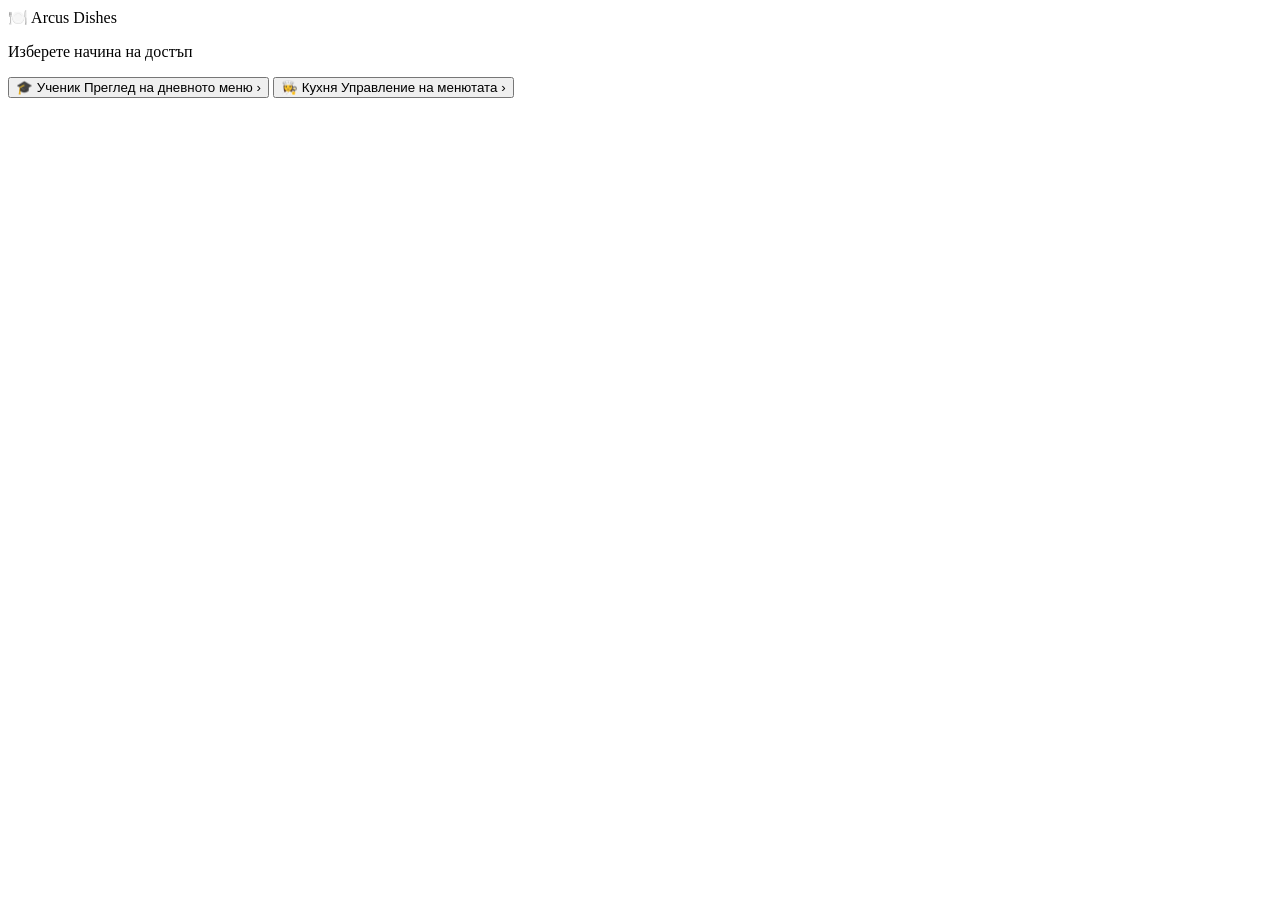
==== commit 667ce119: "Add files via upload" ====
--- a/SchoolMenu.Api/wwwroot/admin.html
+++ b/SchoolMenu.Api/wwwroot/admin.html
@@ -1,220 +1,224 @@
-<!DOCTYPE html>
-<html lang="bg">
-<head>
-  <meta charset="UTF-8">
-  <meta name="viewport" content="width=device-width, initial-scale=1.0">
-  <title>Arcus Dishes — Кухня</title>
-  <link rel="stylesheet" href="css/style.css">
-</head>
-<body>
-
-  <div class="admin-layout">
-
-    <!-- ══ SIDEBAR ══ -->
-    <aside class="admin-sidebar">
-      <div class="sidebar-logo">🍽️ Arcus Dishes</div>
-      <div class="sidebar-user">
-        <div class="sidebar-avatar">👩‍🍳</div>
-        <div class="sidebar-user-info">
-          <div class="username" id="who">Кухня</div>
-          <div class="role-label">Администратор</div>
-        </div>
-      </div>
-      <nav class="sidebar-nav">
-        <button class="sidebar-nav-item active" onclick="showTab('tab-menu')" id="nav-menu">
-          <span class="nav-icon">📅</span> Дневно меню
-        </button>
-        <button class="sidebar-nav-item" onclick="showTab('tab-items')" id="nav-items">
-          <span class="nav-icon">🍲</span> Ястия
-        </button>
-      </nav>
-      <div class="sidebar-footer">
-        <button class="btn-logout" id="btn-logout">🚪 Изход</button>
-      </div>
-    </aside>
-
-    <!-- ══ MAIN ══ -->
-    <main class="admin-main">
-      <div class="admin-topbar">
-        <h1 id="topbar-title">Дневно меню</h1>
-        <div class="topbar-actions">
-          <button class="btn btn-green" id="topbar-primary-btn" onclick="openAddMenuModal()">+ Публикувай меню</button>
-        </div>
-      </div>
-
-      <div class="admin-content">
-
-        <!-- ══ TAB: MENU ══ -->
-        <div class="tab-view active" id="tab-menu">
-
-          <!-- Date picker for viewing -->
-          <div class="admin-panel">
-            <div class="panel-header">
-              <h2>Преглед по дата</h2>
-              <div style="display:flex;gap:8px;align-items:center;">
-                <button class="btn btn-outline btn-sm" id="admin-prev">‹</button>
-                <input type="date" id="admin-date" style="padding:8px 12px;border:1.5px solid var(--border);border-radius:8px;font-size:14px;outline:none;">
-                <button class="btn btn-outline btn-sm" id="admin-next">›</button>
-                <button class="btn btn-outline btn-sm" id="admin-today">Днес</button>
-              </div>
-            </div>
-            <div class="panel-body" id="admin-menu-view">
-              <div class="empty-state"><div class="empty-icon">📅</div><p>Изберете дата за преглед</p></div>
-            </div>
-          </div>
-
-          <!-- Recent menus list -->
-          <div class="admin-panel">
-            <div class="panel-header"><h2>Последни менюта</h2></div>
-            <div class="panel-body">
-              <div id="recent-menus-list">
-                <div class="empty-state"><div class="empty-icon">⏳</div><p>Зареждане...</p></div>
-              </div>
-            </div>
-          </div>
-        </div>
-
-        <!-- ══ TAB: ITEMS ══ -->
-        <div class="tab-view" id="tab-items">
-          <div class="admin-panel">
-            <div class="panel-header">
-              <h2>Всички ястия</h2>
-              <button class="btn btn-green btn-sm" onclick="openAddItemModal()">+ Добави ястие</button>
-            </div>
-            <div class="panel-body" style="padding:0;">
-              <table class="items-table">
-                <thead>
-                  <tr>
-                    <th>Ястие</th>
-                    <th>Тип</th>
-                    <th>Грамаж</th>
-                    <th>Цена</th>
-                    <th>Алергени</th>
-                    <th>Действия</th>
-                  </tr>
-                </thead>
-                <tbody id="items-tbody">
-                  <tr><td colspan="6"><div class="empty-state"><div class="empty-icon">⏳</div><p>Зареждане...</p></div></td></tr>
-                </tbody>
-              </table>
-            </div>
-          </div>
-        </div>
-
-      </div><!-- /admin-content -->
-    </main>
-  </div>
-
-  <!-- ══ MODAL: ADD/EDIT ITEM ══ -->
-  <div class="modal-overlay" id="itemModal">
-    <div class="modal">
-      <div class="modal-header">
-        <h3 id="itemModalTitle">Добави ястие</h3>
-        <button class="modal-close" onclick="closeModal('itemModal')">✕</button>
-      </div>
-      <div class="modal-body">
-        <form id="item-form">
-          <input type="hidden" id="item-id">
-          <div class="form-grid">
-            <div class="field-group span-2">
-              <label>Наименование *</label>
-              <input type="text" id="item-name" placeholder="напр. Леща чорба" required>
-            </div>
-            <div class="field-group">
-              <label>Категория *</label>
-              <select id="item-type">
-                <option value="soup">🍲 Супа</option>
-                <option value="main">🍛 Основно</option>
-                <option value="dessert">🍰 Десерт</option>
-              </select>
-            </div>
-            <div class="field-group">
-              <label>Грамаж (г)</label>
-              <input type="number" id="item-weight" placeholder="напр. 350" min="0">
-            </div>
-            <div class="field-group">
-              <label>Цена (лв.)</label>
-              <input type="number" id="item-price" placeholder="напр. 2.50" step="0.01" min="0">
-            </div>
-            <div class="field-group">
-              <label>Калории (kcal)</label>
-              <input type="number" id="item-calories" placeholder="напр. 280" min="0">
-            </div>
-            <div class="field-group span-2">
-              <label>Алергени</label>
-              <input type="text" id="item-allergens" placeholder="напр. глутен, мляко, яйца">
-            </div>
-            <div class="field-group span-2">
-              <label>Съставки / Описание</label>
-              <textarea id="item-description" placeholder="Кратко описание на ястието и основните съставки..."></textarea>
-            </div>
-          </div>
-        </form>
-      </div>
-      <div class="modal-footer">
-        <button class="btn btn-outline" onclick="closeModal('itemModal')">Отказ</button>
-        <button class="btn btn-green" onclick="submitItemForm()">Запази</button>
-      </div>
-    </div>
-  </div>
-
-  <!-- ══ MODAL: PUBLISH MENU ══ -->
-  <div class="modal-overlay" id="menuModal">
-    <div class="modal">
-      <div class="modal-header">
-        <h3 id="menuModalTitle">Публикувай дневно меню</h3>
-        <button class="modal-close" onclick="closeModal('menuModal')">✕</button>
-      </div>
-      <div class="modal-body">
-        <form id="menu-form">
-          <input type="hidden" id="menu-id">
-          <div class="form-grid">
-            <div class="field-group span-2">
-              <label>Дата *</label>
-              <input type="date" id="menu-date-input" required>
-            </div>
-            <div class="field-group span-2">
-              <label>🍲 Супа *</label>
-              <select id="select-soup"><option value="">— Изберете —</option></select>
-            </div>
-            <div class="field-group span-2">
-              <label>🍛 Основно ястие *</label>
-              <select id="select-main"><option value="">— Изберете —</option></select>
-            </div>
-            <div class="field-group span-2">
-              <label>🍰 Десерт *</label>
-              <select id="select-dessert"><option value="">— Изберете —</option></select>
-            </div>
-            <div class="field-group span-2">
-              <label>Бележки (по желание)</label>
-              <textarea id="menu-notes" placeholder="напр. Днес менюто е вегетарианско"></textarea>
-            </div>
-          </div>
-        </form>
-      </div>
-      <div class="modal-footer">
-        <button class="btn btn-outline" onclick="closeModal('menuModal')">Отказ</button>
-        <button class="btn btn-green" onclick="submitMenuForm()">Публикувай</button>
-      </div>
-    </div>
-  </div>
-
-  <!-- ══ CONFIRM DIALOG ══ -->
-  <div class="confirm-overlay" id="confirmOverlay">
-    <div class="confirm-dialog">
-      <div class="confirm-icon" id="confirmIcon">⚠️</div>
-      <h3 id="confirmTitle">Сигурни ли сте?</h3>
-      <p id="confirmMessage">Това действие не може да бъде отменено.</p>
-      <div class="confirm-actions">
-        <button class="btn btn-outline" onclick="closeConfirm(false)">Отказ</button>
-        <button class="btn btn-red" id="confirmOkBtn" onclick="closeConfirm(true)">Изтрий</button>
-      </div>
-    </div>
-  </div>
-
-  <div class="toast-container" id="toastContainer"></div>
-
-  <script src="js/api.js"></script>
-  <script src="js/admin.js"></script>
-</body>
-</html>
+<!DOCTYPE html>
+<html lang="bg">
+<head>
+    <meta charset="UTF-8">
+    <meta name="viewport" content="width=device-width, initial-scale=1.0">
+    <title>Arcus Dishes — Кухня</title>
+    <link rel="icon" href="data:image/svg+xml,<svg xmlns=%22http://www.w3.org/2000/svg%22 viewBox=%220 0 100 100%22><text y=%22.9em%22 font-size=%2290%22>🍽️</text></svg>">
+    <link rel="preconnect" href="https://fonts.googleapis.com">
+    <link rel="preconnect" href="https://fonts.gstatic.com" crossorigin>
+    <link rel="stylesheet" href="https://fonts.googleapis.com/css2?family=DM+Sans:wght@300;400;500;600;700&family=Playfair+Display:wght@600;700&display=swap">
+    <link rel="stylesheet" href="css/style.css">
+</head>
+<body>
+
+    <div class="admin-layout">
+
+        <!-- ══ SIDEBAR ══ -->
+        <aside class="admin-sidebar">
+            <div class="sidebar-logo">🍽️ Arcus Dishes</div>
+            <div class="sidebar-user">
+                <div class="sidebar-avatar">👩‍🍳</div>
+                <div class="sidebar-user-info">
+                    <div class="username" id="who">Кухня</div>
+                    <div class="role-label">Администратор</div>
+                </div>
+            </div>
+            <nav class="sidebar-nav">
+                <button class="sidebar-nav-item active" onclick="showTab('tab-menu')" id="nav-menu">
+                    <span class="nav-icon">📅</span> Дневно меню
+                </button>
+                <button class="sidebar-nav-item" onclick="showTab('tab-items')" id="nav-items">
+                    <span class="nav-icon">🍲</span> Ястия
+                </button>
+            </nav>
+            <div class="sidebar-footer">
+                <button class="btn-logout" id="btn-logout">🚪 Изход</button>
+            </div>
+        </aside>
+
+        <!-- ══ MAIN ══ -->
+        <main class="admin-main">
+            <div class="admin-topbar">
+                <h1 id="topbar-title">Дневно меню</h1>
+                <div class="topbar-actions">
+                    <button class="btn btn-green" id="topbar-primary-btn" onclick="openAddMenuModal()">+ Публикувай меню</button>
+                </div>
+            </div>
+
+            <div class="admin-content">
+
+                <!-- ══ TAB: MENU ══ -->
+                <div class="tab-view active" id="tab-menu">
+
+                    <!-- Date picker for viewing -->
+                    <div class="admin-panel">
+                        <div class="panel-header">
+                            <h2>Преглед по дата</h2>
+                            <div style="display:flex;gap:8px;align-items:center;">
+                                <button class="btn btn-outline btn-sm" id="admin-prev">‹</button>
+                                <input type="date" id="admin-date" style="padding:8px 12px;border:1.5px solid var(--border);border-radius:8px;font-size:14px;outline:none;">
+                                <button class="btn btn-outline btn-sm" id="admin-next">›</button>
+                                <button class="btn btn-outline btn-sm" id="admin-today">Днес</button>
+                            </div>
+                        </div>
+                        <div class="panel-body" id="admin-menu-view">
+                            <div class="empty-state"><div class="empty-icon">📅</div><p>Изберете дата за преглед</p></div>
+                        </div>
+                    </div>
+
+                    <!-- Recent menus list -->
+                    <div class="admin-panel">
+                        <div class="panel-header"><h2>Последни менюта</h2></div>
+                        <div class="panel-body">
+                            <div id="recent-menus-list">
+                                <div class="empty-state"><div class="empty-icon">⏳</div><p>Зареждане...</p></div>
+                            </div>
+                        </div>
+                    </div>
+                </div>
+
+                <!-- ══ TAB: ITEMS ══ -->
+                <div class="tab-view" id="tab-items">
+                    <div class="admin-panel">
+                        <div class="panel-header">
+                            <h2>Всички ястия</h2>
+                            <button class="btn btn-green btn-sm" onclick="openAddItemModal()">+ Добави ястие</button>
+                        </div>
+                        <div class="panel-body" style="padding:0;">
+                            <table class="items-table">
+                                <thead>
+                                    <tr>
+                                        <th>Ястие</th>
+                                        <th>Тип</th>
+                                        <th>Грамаж</th>
+                                        <th>Цена</th>
+                                        <th>Алергени</th>
+                                        <th>Действия</th>
+                                    </tr>
+                                </thead>
+                                <tbody id="items-tbody">
+                                    <tr><td colspan="6"><div class="empty-state"><div class="empty-icon">⏳</div><p>Зареждане...</p></div></td></tr>
+                                </tbody>
+                            </table>
+                        </div>
+                    </div>
+                </div>
+
+            </div><!-- /admin-content -->
+        </main>
+    </div>
+
+    <!-- ══ MODAL: ADD/EDIT ITEM ══ -->
+    <div class="modal-overlay" id="itemModal">
+        <div class="modal">
+            <div class="modal-header">
+                <h3 id="itemModalTitle">Добави ястие</h3>
+                <button class="modal-close" onclick="closeModal('itemModal')">✕</button>
+            </div>
+            <div class="modal-body">
+                <form id="item-form">
+                    <input type="hidden" id="item-id">
+                    <div class="form-grid">
+                        <div class="field-group span-2">
+                            <label>Наименование *</label>
+                            <input type="text" id="item-name" placeholder="напр. Леща чорба" required>
+                        </div>
+                        <div class="field-group">
+                            <label>Категория *</label>
+                            <select id="item-type">
+                                <option value="soup">🍲 Супа</option>
+                                <option value="main">🍛 Основно</option>
+                                <option value="dessert">🍰 Десерт</option>
+                            </select>
+                        </div>
+                        <div class="field-group">
+                            <label>Грамаж (г)</label>
+                            <input type="number" id="item-weight" placeholder="напр. 350" min="0">
+                        </div>
+                        <div class="field-group">
+                            <label>Цена (лв.)</label>
+                            <input type="number" id="item-price" placeholder="напр. 2.50" step="0.01" min="0">
+                        </div>
+                        <div class="field-group">
+                            <label>Калории (kcal)</label>
+                            <input type="number" id="item-calories" placeholder="напр. 280" min="0">
+                        </div>
+                        <div class="field-group span-2">
+                            <label>Алергени</label>
+                            <input type="text" id="item-allergens" placeholder="напр. глутен, мляко, яйца">
+                        </div>
+                        <div class="field-group span-2">
+                            <label>Съставки / Описание</label>
+                            <textarea id="item-description" placeholder="Кратко описание на ястието и основните съставки..."></textarea>
+                        </div>
+                    </div>
+                </form>
+            </div>
+            <div class="modal-footer">
+                <button class="btn btn-outline" onclick="closeModal('itemModal')">Отказ</button>
+                <button class="btn btn-green" onclick="submitItemForm()">Запази</button>
+            </div>
+        </div>
+    </div>
+
+    <!-- ══ MODAL: PUBLISH MENU ══ -->
+    <div class="modal-overlay" id="menuModal">
+        <div class="modal">
+            <div class="modal-header">
+                <h3 id="menuModalTitle">Публикувай дневно меню</h3>
+                <button class="modal-close" onclick="closeModal('menuModal')">✕</button>
+            </div>
+            <div class="modal-body">
+                <form id="menu-form">
+                    <input type="hidden" id="menu-id">
+                    <div class="form-grid">
+                        <div class="field-group span-2">
+                            <label>Дата *</label>
+                            <input type="date" id="menu-date-input" required>
+                        </div>
+                        <div class="field-group span-2">
+                            <label>🍲 Супа *</label>
+                            <select id="select-soup"><option value="">— Изберете —</option></select>
+                        </div>
+                        <div class="field-group span-2">
+                            <label>🍛 Основно ястие *</label>
+                            <select id="select-main"><option value="">— Изберете —</option></select>
+                        </div>
+                        <div class="field-group span-2">
+                            <label>🍰 Десерт *</label>
+                            <select id="select-dessert"><option value="">— Изберете —</option></select>
+                        </div>
+                        <div class="field-group span-2">
+                            <label>Бележки (по желание)</label>
+                            <textarea id="menu-notes" placeholder="напр. Днес менюто е вегетарианско"></textarea>
+                        </div>
+                    </div>
+                </form>
+            </div>
+            <div class="modal-footer">
+                <button class="btn btn-outline" onclick="closeModal('menuModal')">Отказ</button>
+                <button class="btn btn-green" onclick="submitMenuForm()">Публикувай</button>
+            </div>
+        </div>
+    </div>
+
+    <!-- ══ CONFIRM DIALOG ══ -->
+    <div class="confirm-overlay" id="confirmOverlay">
+        <div class="confirm-dialog">
+            <div class="confirm-icon" id="confirmIcon">⚠️</div>
+            <h3 id="confirmTitle">Сигурни ли сте?</h3>
+            <p id="confirmMessage">Това действие не може да бъде отменено.</p>
+            <div class="confirm-actions">
+                <button class="btn btn-outline" onclick="closeConfirm(false)">Отказ</button>
+                <button class="btn btn-red" id="confirmOkBtn" onclick="closeConfirm(true)">Изтрий</button>
+            </div>
+        </div>
+    </div>
+
+    <div class="toast-container" id="toastContainer"></div>
+
+    <script src="js/api.js"></script>
+    <script src="js/admin.js"></script>
+</body>
+</html>
